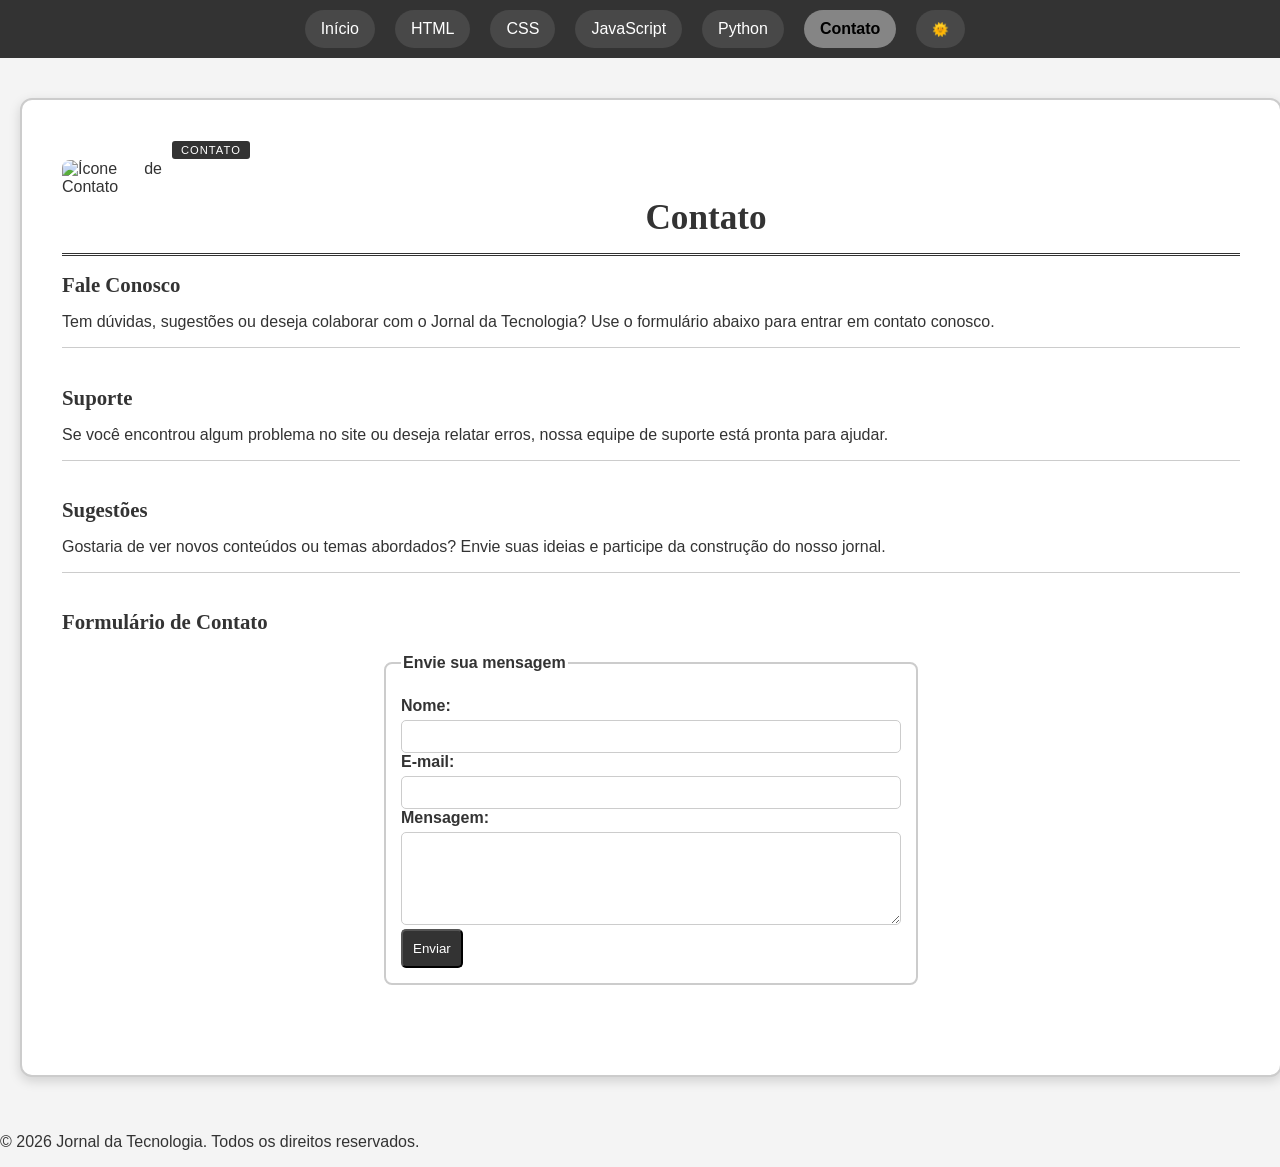
==== contato.html @ ee652ce9 "Add files via upload" ====
<!DOCTYPE html>
<html lang="pt-BR">
<head>
  <meta charset="UTF-8">
  <meta name="viewport" content="width=device-width, initial-scale=1.0">
  <title>Contato - Jornal da Tecnologia</title>
  <link rel="icon" type="image/svg+xml" href="favicon.svg">
  <link rel="stylesheet" href="style.css">
</head>
<body>
  <header>
    <nav class="navbar">
      <button id="menuToggle">☰</button>
      <div id="menuLinks">
        <a href="index.html">Início</a>
        <a href="html.html">HTML</a>
        <a href="css.html">CSS</a>
        <a href="js.html">JavaScript</a>
        <a href="python.html">Python</a>
        <a href="contato.html" class="active">Contato</a>
        <button id="btnTema">🌞</button>
      </div>
    </nav>
  </header>

  <main class="artigo">
    <article>
      <img src="imagens/contato.png" alt="Ícone de Contato" width="150">
      <span class="tag">Contato</span>
      <h1>Contato</h1>

      <section>
        <h2>Fale Conosco</h2>
        <p>Tem dúvidas, sugestões ou deseja colaborar com o Jornal da Tecnologia? Use o formulário abaixo para entrar em contato conosco.</p>
      </section>

      <section>
        <h2>Suporte</h2>
        <p>Se você encontrou algum problema no site ou deseja relatar erros, nossa equipe de suporte está pronta para ajudar.</p>
      </section>

      <section>
        <h2>Sugestões</h2>
        <p>Gostaria de ver novos conteúdos ou temas abordados? Envie suas ideias e participe da construção do nosso jornal.</p>
      </section>

      <section>
        <h2>Formulário de Contato</h2>
        <form id="formContato">
          <fieldset>
            <legend>Envie sua mensagem</legend>

            <label for="nome">Nome:</label>
            <input type="text" id="nome" name="nome" required>

            <label for="email">E-mail:</label>
            <input type="email" id="email" name="email" required>

            <label for="mensagem">Mensagem:</label>
            <textarea id="mensagem" name="mensagem" rows="5" required></textarea>

            <button type="submit">Enviar</button>
          </fieldset>
        </form>
      </section>
    </article>
  </main>

  <footer>
    <p>&copy; 2026 Jornal da Tecnologia. Todos os direitos reservados.</p>
  </footer>

  <script src="script.js"></script>
</body>
</html>
---- style.css ----
/* Fundo e texto */
body {
  font-family: Verdana, sans-serif;
  background-color: #f4f4f4;
  color: #333;
  margin: 0;
}

.navbar {
  display: flex;
  justify-content: center; /* centraliza os botões */
  align-items: center;
  background-color: #333;
  padding: 10px;
  flex-wrap: wrap; /* evita quebra estranha em telas menores */
}


.navbar a, .navbar button {
  color: #fff;
  text-decoration: none;
  margin-right: 10px;
  background: none;
  border: none;
  cursor: pointer;
}

/* Artigos */
article {
  background-color: #fff;
  border: 2px solid #ccc;
  border-radius: 5px;
  padding: 15px;
  text-align: justify;
  transition: transform 0.3s, box-shadow 0.3s;
}

article:hover {
  transform: scale(1.03);
  box-shadow: 0 4px 10px rgba(0, 0, 0, 0.3);
}

article img {
  width: 100px;
  float: left;
  margin-right: 10px;
}

/* Página de contato */
.artigo {
  display: flex;
  flex-direction: column;
  align-items: center;
  justify-content: center;
  gap: 20px;
  padding: 20px;
}

.artigo img {
  max-width: 200px;
  margin-bottom: 20px;
}

.artigo form {
  width: 100%;
  max-width: 500px;
}

/* Formulário */
form {
  display: flex;
  flex-direction: column;
  align-items: center;
  gap: 15px;
  width: 90%;
  max-width: 500px;
  margin: 20px auto 50px auto;
}

fieldset {
  width: 100%;
  border: 2px solid #ccc;
  border-radius: 8px;
  padding: 15px;
}

legend {
  font-weight: bold;
  margin-bottom: 10px;
}

label {
  display: block;
  margin-bottom: 5px;
  font-weight: bold;
}

input, textarea {
  width: 100%;
  box-sizing: border-box;
  padding: 8px;
  border: 1px solid #ccc;
  border-radius: 5px;
}

button {
  background-color: #333;
  color: #fff;
  padding: 10px;
  border-radius: 5px;
  cursor: pointer;
}

/* Mensagem de confirmação do formulário */
#formMsg {
  text-align: center;
  font-weight: bold;
  color: #2e7d32;
  background-color: #e8f5e9;
  border: 1px solid #a5d6a7;
  border-radius: 8px;
  padding: 12px 20px;
  max-width: 500px;
  margin: -10px auto 40px auto;
}

.dark-theme #formMsg {
  color: #a5d6a7;
  background-color: #1b3320;
  border-color: #2e7d32;
}

/* Tema escuro */
.dark-theme {
  background-color: #222;
  color: #eee;
}

.dark-theme article,
.dark-theme form,
.dark-theme fieldset,
.dark-theme .card {
  background-color: #333;
  color: #fff;
  border-color: #555;
}

.dark-theme .navbar {
  background-color: #111;
}

.dark-theme input,
.dark-theme textarea {
  background-color: #222;
  color: #eee;
  border: 1px solid #555;
}

.dark-theme button {
  background-color: #555;
  color: #fff;
}

/* Responsividade */
@media (max-width: 768px) {
  .section-container {
    flex-direction: column;
    align-items: center;
  }

  article {
    display: flex;
    flex-direction: column;
    align-items: center;
    text-align: center;
  }

  article img {
    float: none;
    margin: 0 0 10px 0;
    max-width: 150px;
  }

  .navbar {
    flex-direction: column;
    align-items: flex-start;
  }

  .navbar a, .navbar button {
    margin: 5px 0;
  }

  form {
    width: 100%;
  }
}

@media (max-width: 480px) {
  h1 {
    font-size: 1.5em;
  }

  article h2 {
    font-size: 1.1em;
  }

  body {
    font-size: 0.9em;
  }
}

/* Menu hambúrguer */
#menuToggle {
  font-size: 1.5em;
  background: none;
  border: none;
  color: #fff;
  cursor: pointer;
  display: none;
}

#menuLinks {
  display: flex;
  gap: 10px;
}

@media (max-width: 768px) {
  #menuToggle {
    display: block;
  }

  #menuLinks {
    display: none;
    flex-direction: column;
    background-color: #333;
    width: 100%;
    padding: 10px;
  }

  #menuLinks.show {
    display: flex;
  }

  #menuLinks a, #menuLinks button {
    margin: 5px 0;
    text-align: left;
  }
}

#menuToggle {
  position: relative;
  width: 30px;
  height: 25px;
  cursor: pointer;
}

#menuToggle span {
  display: block;
  position: absolute;
  height: 3px;
  width: 100%;
  background: #fff;
  border-radius: 3px;
  transition: 0.3s;
}

#menuToggle span:nth-child(1) { top: 0; }
#menuToggle span:nth-child(2) { top: 11px; }
#menuToggle span:nth-child(3) { bottom: 0; }

#menuToggle.active span:nth-child(1) {
  transform: rotate(45deg);
  top: 11px;
}

#menuToggle.active span:nth-child(2) {
  opacity: 0;
}

#menuToggle.active span:nth-child(3) {
  transform: rotate(-45deg);
  bottom: 11px;
}

/* Transição suave entre temas */
body, 
article, 
form, 
fieldset, 
.navbar, 
input, 
textarea, 
button {
  transition: background-color 0.3s ease, color 0.3s ease, border-color 0.3s ease;
}

/* Botões da barra de navegação */
.navbar a, .navbar button {
  padding: 10px 16px;
  border-radius: 25px;
  background-color: rgba(255, 255, 255, 0.1);
  color: #fff;
  text-decoration: none;
  border: none;
  cursor: pointer;
  font-weight: 500;
  transition: background-color 0.3s ease, transform 0.2s ease;
}

/* Efeito hover */
.navbar a:hover, .navbar button:hover {
  background-color: rgba(255, 255, 255, 0.25);
  transform: scale(1.08);
}

/* Tema escuro - botões */
.dark-theme .navbar a,
.dark-theme .navbar button {
  background-color: rgba(255, 255, 255, 0.15);
  color: #eee;
}

.dark-theme .navbar a:hover,
.dark-theme .navbar button:hover {
  background-color: rgba(255, 255, 255, 0.3);
}

/* Botão ativo na navbar */
.navbar a.active, .navbar button.active {
  background-color: rgba(255, 255, 255, 0.4);
  color: #000;
  font-weight: bold;
}

/* Tema escuro - botão ativo */
.dark-theme .navbar a.active,
.dark-theme .navbar button.active {
  background-color: rgba(255, 255, 255, 0.5);
  color: #fff;
}

/* Centralizar e ajustar imagem */
img {
  display: block;
  margin: 0 auto;
  max-width: 300px;
  height: auto;
  border-radius: 8px;
  margin-top: 20px;
}

/* Efeito hover na imagem */
img:hover {
  transform: scale(1.05);
  box-shadow: 0 6px 15px rgba(0, 0, 0, 0.3);
  transition: transform 0.3s ease, box-shadow 0.3s ease;
}

/* Tipografia e divisórias de jornal nas páginas internas */
.artigo article h1 {
  font-family: Georgia, 'Times New Roman', serif;
  font-size: 2.2em;
  text-align: center;
  border-bottom: 3px double #333;
  padding-bottom: 15px;
  margin-bottom: 10px;
}

.dark-theme .artigo article h1 {
  border-color: #777;
}

.artigo article h2 {
  font-family: Georgia, 'Times New Roman', serif;
  font-size: 1.3em;
  margin-bottom: 10px;
}

.artigo article section {
  border-top: 1px solid #ccc;
  padding-top: 20px;
}

.dark-theme .artigo article section {
  border-color: #555;
}

.artigo article section:first-of-type {
  border-top: none;
  padding-top: 0;
}
.artigo article {
  margin: 20px auto;
  max-width: 95%;          /* ocupa quase toda a largura */
  width: 95%;
  border: 2px solid #ccc;
  border-radius: 12px;
  padding: 40px;           /* mantém espaçamento interno confortável */
  box-shadow: 0 4px 12px rgba(0, 0, 0, 0.15);
}

/* Tema escuro para artigos */
body.dark-theme .artigo article {
  background-color: #333;
  color: #eee;
  border-color: #555;
  box-shadow: 0 4px 12px rgba(255, 255, 255, 0.1);
}

/* Masthead estilo jornal */
.masthead {
  text-align: center;
  padding: 30px 20px 25px;
  border-bottom: 4px double #333;
  margin-bottom: 35px;
}

.masthead-date {
  text-transform: uppercase;
  letter-spacing: 2px;
  font-size: 0.8em;
  color: #666;
  margin: 0 0 12px;
}

.masthead-title {
  font-family: Georgia, 'Times New Roman', serif;
  font-size: 2.6em;
  letter-spacing: 2px;
  margin: 0 auto 12px;
  border-top: 3px solid #333;
  border-bottom: 3px solid #333;
  padding: 12px 0;
  display: inline-block;
}

.masthead-sub {
  font-style: italic;
  color: #555;
  max-width: 700px;
  margin: 0 auto;
  line-height: 1.6;
}

.dark-theme .masthead {
  border-color: #777;
}

.dark-theme .masthead-title {
  border-color: #777;
  color: #f5f5f5;
}

.dark-theme .masthead-date,
.dark-theme .masthead-sub {
  color: #bbb;
}

/* Capa: manchete + notas secundárias */
.frontpage {
  display: grid;
  grid-template-columns: 3fr 2fr;
  gap: 40px;
  margin: 0 auto 50px;
  padding: 0 40px;
  align-items: start;
}

.tag {
  display: inline-block;
  background-color: #333;
  color: #fff;
  font-size: 0.7em;
  letter-spacing: 1px;
  text-transform: uppercase;
  padding: 3px 9px;
  border-radius: 3px;
  margin-bottom: 10px;
}

.dark-theme .tag {
  background-color: #555;
}

.headline {
  border-right: 1px solid #ccc;
  padding-right: 35px;
  border-bottom: none;
}

.dark-theme .headline {
  border-color: #555;
}

.headline img {
  width: 160px;
  float: none;
  margin: 0 0 15px;
}

.headline h2 {
  font-family: Georgia, 'Times New Roman', serif;
  font-size: 2em;
  line-height: 1.2;
  margin: 0 0 15px;
}

.headline h2 a {
  color: inherit;
  text-decoration: none;
}

.headline h2 a:hover {
  text-decoration: underline;
}

.headline p {
  font-size: 1.05em;
  line-height: 1.7;
  color: #444;
}

.dark-theme .headline p {
  color: #ccc;
}

.read-more {
  display: inline-block;
  margin-top: 10px;
  font-weight: bold;
  text-decoration: none;
  color: #333;
}

.dark-theme .read-more {
  color: #f5f5f5;
}

.read-more:hover {
  text-decoration: underline;
}

.secondary-list {
  display: flex;
  flex-direction: column;
  gap: 22px;
}

.secondary {
  display: flex;
  gap: 12px;
  border-top: 1px solid #ccc;
  padding-top: 18px;
  text-align: left;
}

.dark-theme .secondary {
  border-color: #555;
}

.secondary:first-child {
  border-top: none;
  padding-top: 0;
}

.secondary img {
  width: 70px;
  margin: 4px 0 0;
  float: none;
}

.secondary h3 {
  font-family: Georgia, 'Times New Roman', serif;
  font-size: 1.05em;
  margin: 0 0 6px;
}

.secondary h3 a {
  color: inherit;
  text-decoration: none;
}

.secondary h3 a:hover {
  text-decoration: underline;
}

.secondary p {
  font-size: 0.9em;
  color: #555;
  margin: 0;
  line-height: 1.5;
}

.dark-theme .secondary p {
  color: #bbb;
}

@media (max-width: 768px) {
  .masthead-title {
    font-size: 1.8em;
  }

  .frontpage {
    grid-template-columns: 1fr;
  }

  .headline {
    border-right: none;
    border-bottom: 1px solid #ccc;
    padding-right: 0;
    padding-bottom: 25px;
  }

  .dark-theme .headline {
    border-color: #555;
  }
}
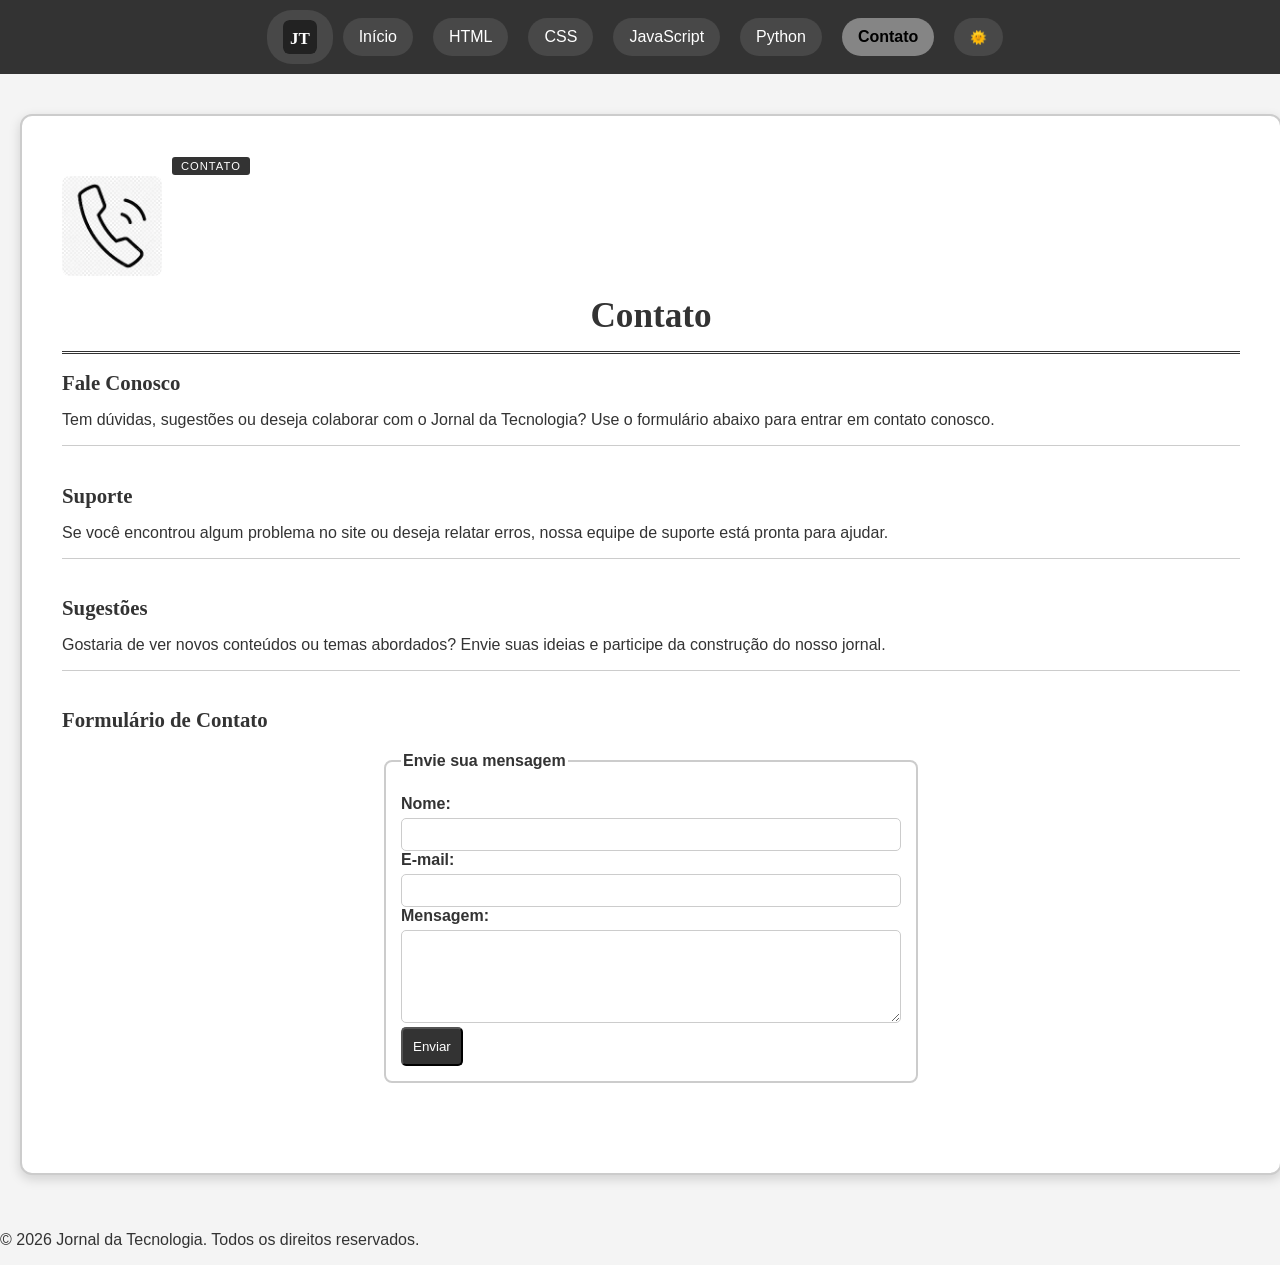
==== commit 1c9f52bf: "Add files via upload" ====
--- a/contato.html
+++ b/contato.html
@@ -4,12 +4,13 @@
   <meta charset="UTF-8">
   <meta name="viewport" content="width=device-width, initial-scale=1.0">
   <title>Contato - Jornal da Tecnologia</title>
-  <link rel="icon" type="image/svg+xml" href="favicon.svg">
+  <link rel="icon" type="image/svg+xml" href="favicon.svg">
   <link rel="stylesheet" href="style.css">
 </head>
 <body>
   <header>
     <nav class="navbar">
+      <a href="index.html" class="nav-logo-link"><img src="favicon.svg" alt="Jornal da Tecnologia" class="nav-logo"></a>
       <button id="menuToggle">☰</button>
       <div id="menuLinks">
         <a href="index.html">Início</a>
--- a/style.css
+++ b/style.css
@@ -13,6 +13,25 @@
   background-color: #333;
   padding: 10px;
   flex-wrap: wrap; /* evita quebra estranha em telas menores */
+}
+
+.nav-logo-link {
+  display: flex;
+  align-items: center;
+  margin-right: 15px;
+}
+
+.nav-logo {
+  width: 34px;
+  height: 34px;
+  margin: 0;
+  border-radius: 6px;
+  display: block;
+}
+
+.nav-logo:hover {
+  transform: none;
+  box-shadow: none;
 }
 
 
@@ -33,11 +52,6 @@
   padding: 15px;
   text-align: justify;
   transition: transform 0.3s, box-shadow 0.3s;
-}
-
-article:hover {
-  transform: scale(1.03);
-  box-shadow: 0 4px 10px rgba(0, 0, 0, 0.3);
 }
 
 article img {
@@ -358,6 +372,7 @@
 
 /* Tipografia e divisórias de jornal nas páginas internas */
 .artigo article h1 {
+  clear: both;
   font-family: Georgia, 'Times New Roman', serif;
   font-size: 2.2em;
   text-align: center;
